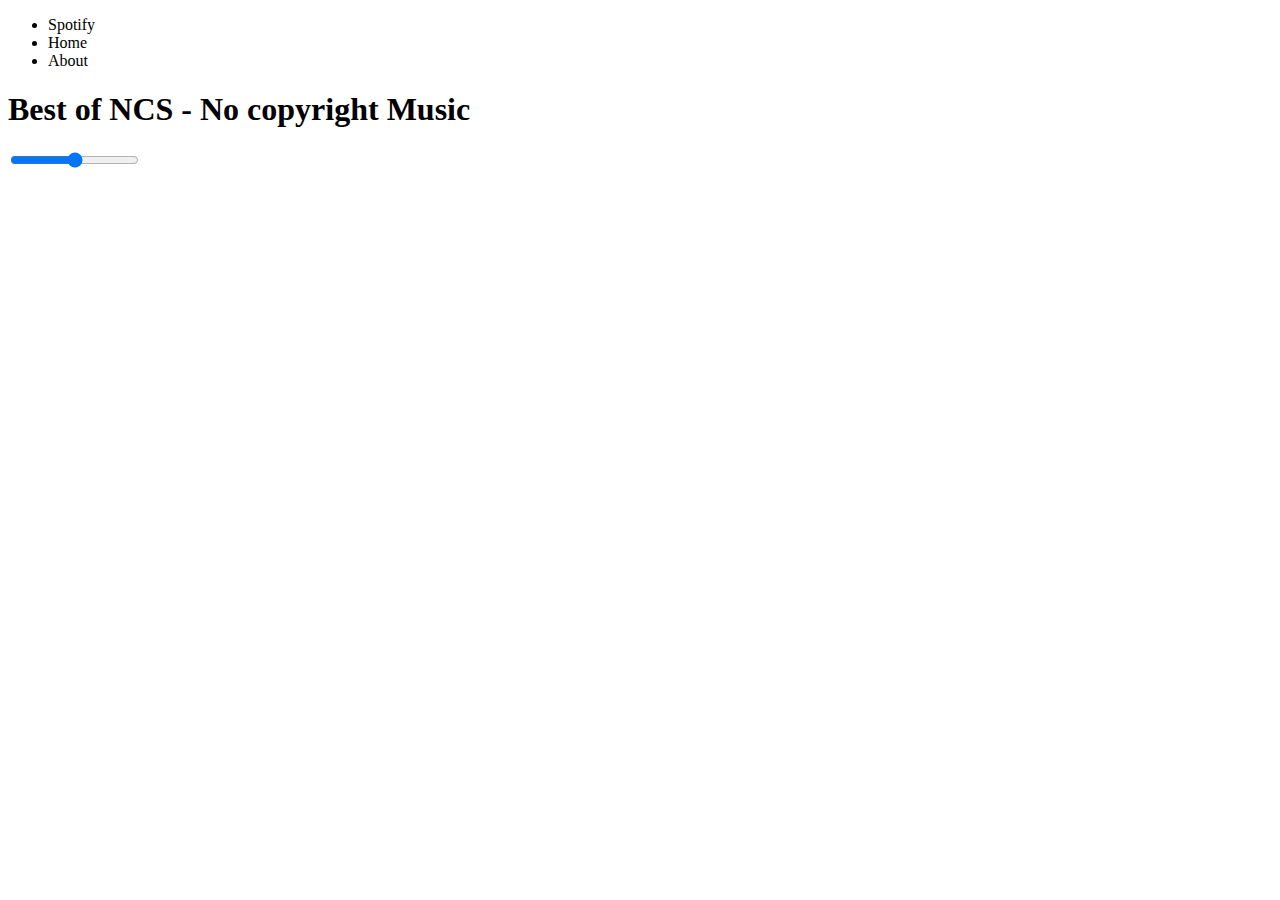
==== Spotify/Index.html @ 302dc85a "Update File" ====
<!DOCTYPE html>
<html lang="en">
  <head>
    <meta charset="UTF-8" />
    <meta name="viewport" content="width=device-width, initial-scale=1.0" />
    <title>Spotify - Your Favorite Music is here</title>
    <link rel="stylesheet" href="style.css" />
  </head>

  <body>
    <nav>
      <ul>
        <li class="brand"><img src="logo.png" alt="" />Spotify</li>
        <li>Home</li>
        <li>About</li>
        
      </ul>
      </nav>

    <div class="container">
      <h1>Best of NCS - No copyright Music</h1>
      <div class="songList"></div>
      <div class="songBanner"></div>
    </div>

    <div class="songBottom">
      <input type="range" name="range" id="myProgressBar" min="0" max="200">
    </div>

    <script src="script.js"></script>
  </body>
</html>
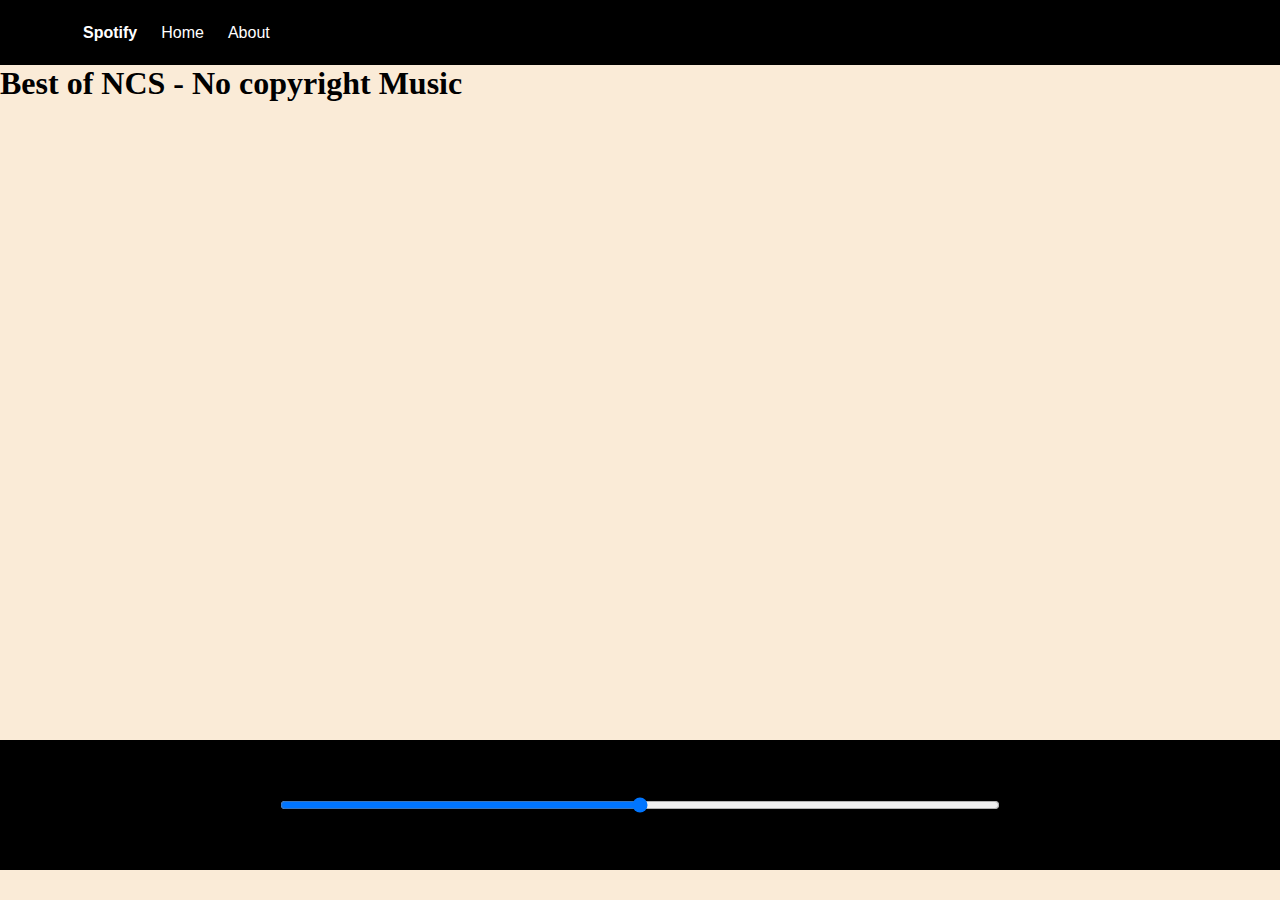
==== commit 3c633c09: "Update index file and style file, working 30 mints today, add fonts, bottom" ====
--- a/Spotify/Index.html
+++ b/Spotify/Index.html
@@ -13,7 +13,6 @@
         <li class="brand"><img src="logo.png" alt="" />Spotify</li>
         <li>Home</li>
         <li>About</li>
-        
       </ul>
       </nav>
 
@@ -23,10 +22,16 @@
       <div class="songBanner"></div>
     </div>
 
-    <div class="songBottom">
+    <div class="Bottom">
       <input type="range" name="range" id="myProgressBar" min="0" max="200">
+      <div class="icons">
+        <!-- FontAwsome icons -->
+        <i class="fa-solid fa-backward"></i>
+        <i class="fa-solid fa-play"></i>
+        <i class="fa-solid fa-forward"></i>
+      </div>
     </div>
-
+    <script src="https://kit.fontawesome.com/1d5fc02374.js" crossorigin="anonymous"></script>
     <script src="script.js"></script>
   </body>
 </html>
--- a/Spotify/style.css
+++ b/Spotify/style.css
@@ -0,0 +1,56 @@
+body {
+  background-color: antiquewhite;
+}
+
+* {
+  margin: 0;
+  padding: 0;
+}
+
+nav {
+  font-family: "Franklin Gothic Medium", "Arial Narrow", Arial, sans-serif;
+}
+
+nav ul {
+  display: flex;
+  align-items: center;
+  list-style-type: none;
+  height: 65px;
+  background-color: black;
+  color: white;
+}
+
+nav ul li {
+  padding: 0 12px;
+}
+
+.brand img {
+  width: 55px;
+  padding: 0 8px;
+}
+
+.brand {
+  display: flex;
+  align-items: center;
+  font-weight: bolder;
+}
+.container{
+    min-height: 75vh;
+}
+
+.Bottom {
+    position: sticky;
+    height: 130px;
+    background-color: black;
+    color: white;
+    display: flex;
+    justify-content: center;
+    align-items: center;
+
+}
+
+#myProgressBar {
+    width: 80vh;
+    text-align: center;
+}
+
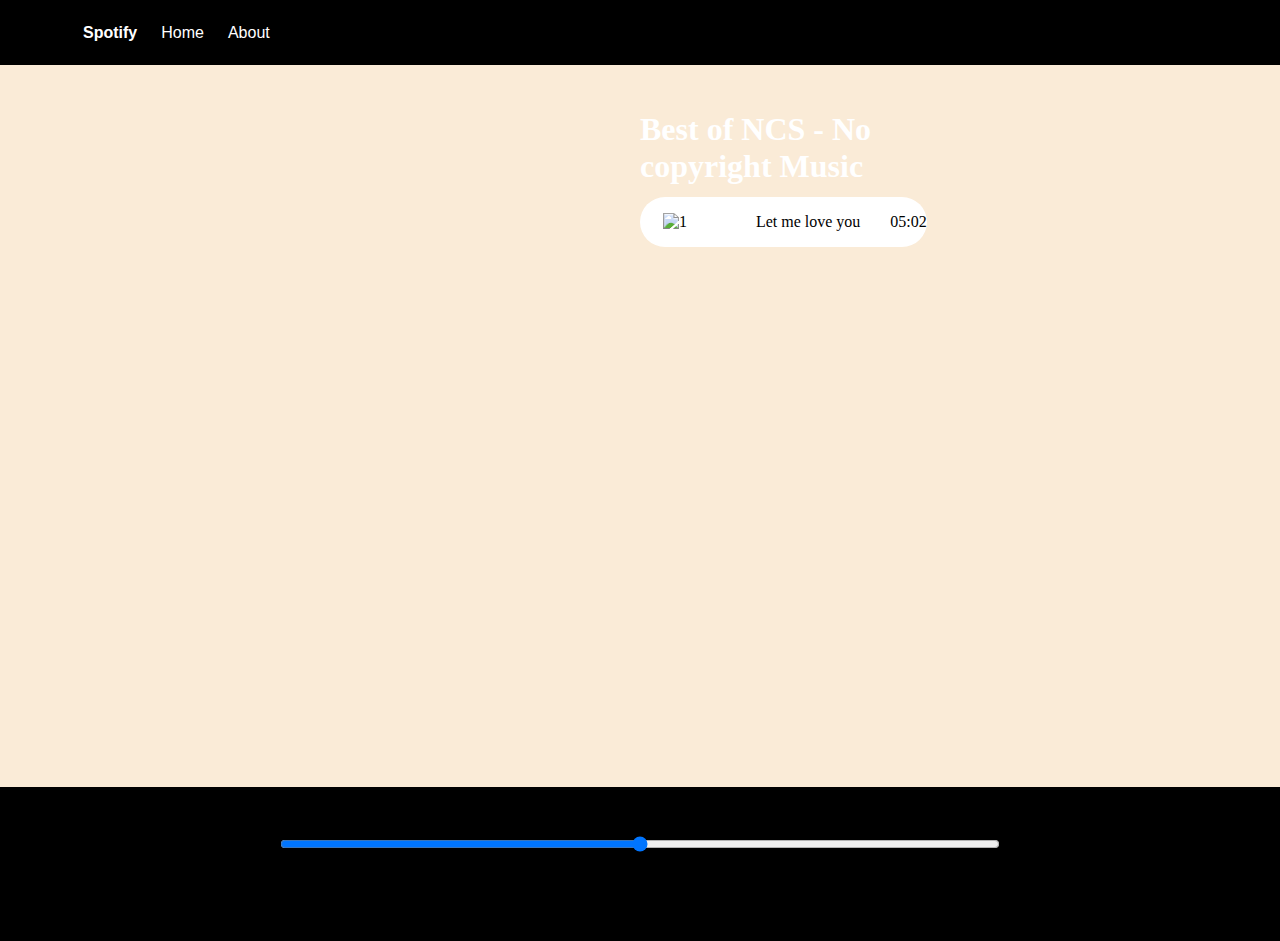
==== commit a71de21c: "Update Index file, add song listing let me love you and add styling and add image or song" ====
--- a/Spotify/Index.html
+++ b/Spotify/Index.html
@@ -14,24 +14,36 @@
         <li>Home</li>
         <li>About</li>
       </ul>
-      </nav>
+    </nav>
 
     <div class="container">
-      <h1>Best of NCS - No copyright Music</h1>
-      <div class="songList"></div>
       <div class="songBanner"></div>
+
+      <div class="songList">
+        <h1>Best of NCS - No copyright Music</h1>
+        <div>
+          <div class="songItem">
+            <img src="let me love you.jpg" alt="1">
+            <span>Let me love you</span>
+            <span class="songListPlay"><span>05:02</span></span>
+          </div>
+        </div>
+      </div>
     </div>
 
     <div class="Bottom">
-      <input type="range" name="range" id="myProgressBar" min="0" max="200">
+      <input type="range" name="range" id="myProgressBar" min="0" max="200" />
       <div class="icons">
         <!-- FontAwsome icons -->
-        <i class="fa-solid fa-backward"></i>
-        <i class="fa-solid fa-play"></i>
-        <i class="fa-solid fa-forward"></i>
+        <i class="fa-solid fa-2x fa-backward"></i>
+        <i class="fa-solid fa-2x fa-play"></i>
+        <i class="fa-solid fa-2x fa-forward"></i>
       </div>
     </div>
-    <script src="https://kit.fontawesome.com/1d5fc02374.js" crossorigin="anonymous"></script>
+    <script
+      src="https://kit.fontawesome.com/1d5fc02374.js"
+      crossorigin="anonymous"
+    ></script>
     <script src="script.js"></script>
   </body>
 </html>
--- a/Spotify/style.css
+++ b/Spotify/style.css
@@ -35,7 +35,27 @@
   font-weight: bolder;
 }
 .container{
-    min-height: 75vh;
+    min-height: 70vh;
+    background-color: black;
+    color: white;
+    font-family: Cambria, Cochin, Georgia, Times, 'Times New Roman', serif;
+    display: flex;
+    margin: 12px auto;
+    width: 70%;
+    border-radius: 12px;
+    padding: 34px;
+    background: url(bg.jpg) center;
+    background-size: cover;
+    justify-content: center;
+
+}
+
+.songList{
+  width: 40%;
+}
+
+.songBanner {
+  width: 40%;
 }
 
 .Bottom {
@@ -46,7 +66,16 @@
     display: flex;
     justify-content: center;
     align-items: center;
+    flex-direction: column;
+    padding: 12px 0;
 
+}
+.icons {
+  margin: 20px ;
+}
+
+.icons i {
+  cursor: pointer;
 }
 
 #myProgressBar {
@@ -54,3 +83,21 @@
     text-align: center;
 }
 
+.songItem {
+  height: 50px;
+  display: flex;
+  background-color: white;
+  width: 80%;
+  margin: 12px 0;
+  color: black;
+  justify-content: space-between;
+  align-items: center;
+border-radius: 34px;
+
+
+}
+
+.songItem img {
+  width: 40px;
+  margin: 0 23px;
+}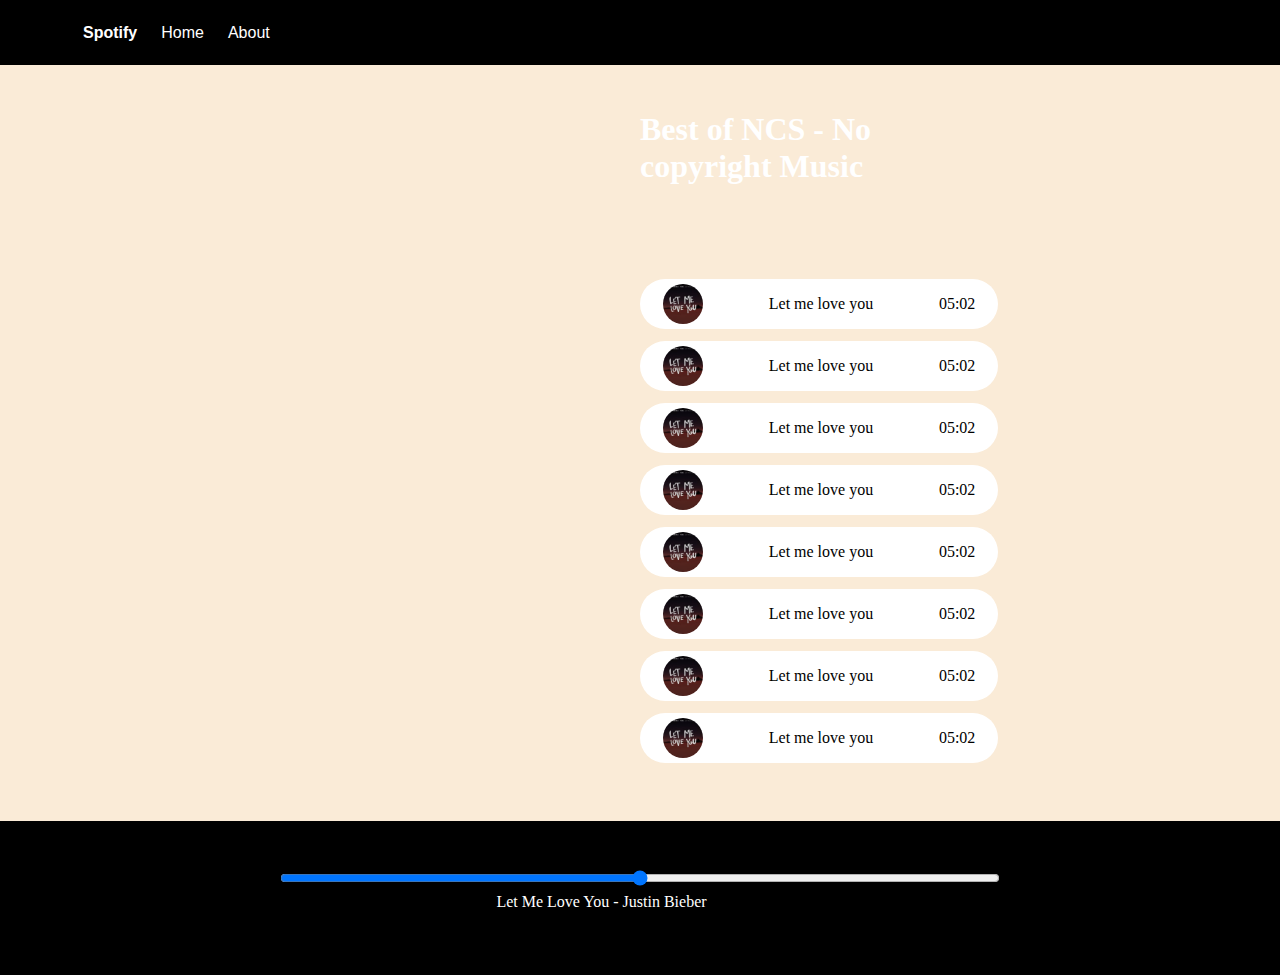
==== commit b2640fb6: "Update index file( Song lists, Playing gif in bottom, update style file ( style song listing and pla" ====
--- a/Spotify/Index.html
+++ b/Spotify/Index.html
@@ -21,11 +21,70 @@
 
       <div class="songList">
         <h1>Best of NCS - No copyright Music</h1>
-        <div>
+        <div class="songItemContainer">
           <div class="songItem">
-            <img src="let me love you.jpg" alt="1">
+            <img src="LMLU.jpg" alt="1" />
             <span>Let me love you</span>
-            <span class="songListPlay"><span>05:02</span></span>
+            <span class="songListPlay"
+              ><span class="timestamp"
+                >05:02 <i class="fa-solid fa-1x fa-play"></i></span
+            ></span>
+          </div>
+          <div class="songItem">
+            <img src="LMLU.jpg" alt="1" />
+            <span>Let me love you</span>
+            <span class="songListPlay"
+              ><span class="timestamp"
+                >05:02 <i class="fa-solid fa-1x fa-play"></i></span
+            ></span>
+          </div>
+          <div class="songItem">
+            <img src="LMLU.jpg" alt="1" />
+            <span>Let me love you</span>
+            <span class="songListPlay"
+              ><span class="timestamp"
+                >05:02 <i class="fa-solid fa-1x fa-play"></i></span
+            ></span>
+          </div>
+          <div class="songItem">
+            <img src="LMLU.jpg" alt="1" />
+            <span>Let me love you</span>
+            <span class="songListPlay"
+              ><span class="timestamp"
+                >05:02 <i class="fa-solid fa-1x fa-play"></i></span
+            ></span>
+          </div>
+          <div class="songItem">
+            <img src="LMLU.jpg" alt="1" />
+            <span>Let me love you</span>
+            <span class="songListPlay"
+              ><span class="timestamp"
+                >05:02 <i class="fa-solid fa-1x fa-play"></i></span
+            ></span>
+          </div>
+          <div class="songItem">
+            <img src="LMLU.jpg" alt="1" />
+            <span>Let me love you</span>
+            <span class="songListPlay"
+              ><span class="timestamp"
+                >05:02 <i class="fa-solid fa-1x fa-play"></i></span
+            ></span>
+          </div>
+          <div class="songItem">
+            <img src="LMLU.jpg" alt="1" />
+            <span>Let me love you</span>
+            <span class="songListPlay"
+              ><span class="timestamp"
+                >05:02 <i class="fa-solid fa-1x fa-play"></i></span
+            ></span>
+          </div>
+          <div class="songItem">
+            <img src="LMLU.jpg" alt="1" />
+            <span>Let me love you</span>
+            <span class="songListPlay"
+              ><span class="timestamp"
+                >05:02 <i class="fa-solid fa-1x fa-play"></i></span
+            ></span>
           </div>
         </div>
       </div>
@@ -39,6 +98,9 @@
         <i class="fa-solid fa-2x fa-play"></i>
         <i class="fa-solid fa-2x fa-forward"></i>
       </div>
+      <div class="songInfo">
+        <img src="playing.gif" alt="Music Playing" width="70px" > Let Me Love You - Justin Bieber
+      </div>
     </div>
     <script
       src="https://kit.fontawesome.com/1d5fc02374.js"
--- a/Spotify/style.css
+++ b/Spotify/style.css
@@ -83,21 +83,38 @@
     text-align: center;
 }
 
+.songItemContainer{
+  margin-top: 94px;
+}
 .songItem {
   height: 50px;
   display: flex;
   background-color: white;
-  width: 80%;
   margin: 12px 0;
   color: black;
   justify-content: space-between;
   align-items: center;
 border-radius: 34px;
-
-
 }
 
 .songItem img {
   width: 40px;
   margin: 0 23px;
+  border-radius: 34px;
+}
+.timestamp {
+  margin: 0 23px;
+}
+
+.timestamp i {
+  cursor: pointer;
+}
+
+.songInfo {
+   position: absolute;
+   left: 33vw;
+}
+.songInfo img{
+ opacity: 0;
+ transition: 1s ease-in;
 }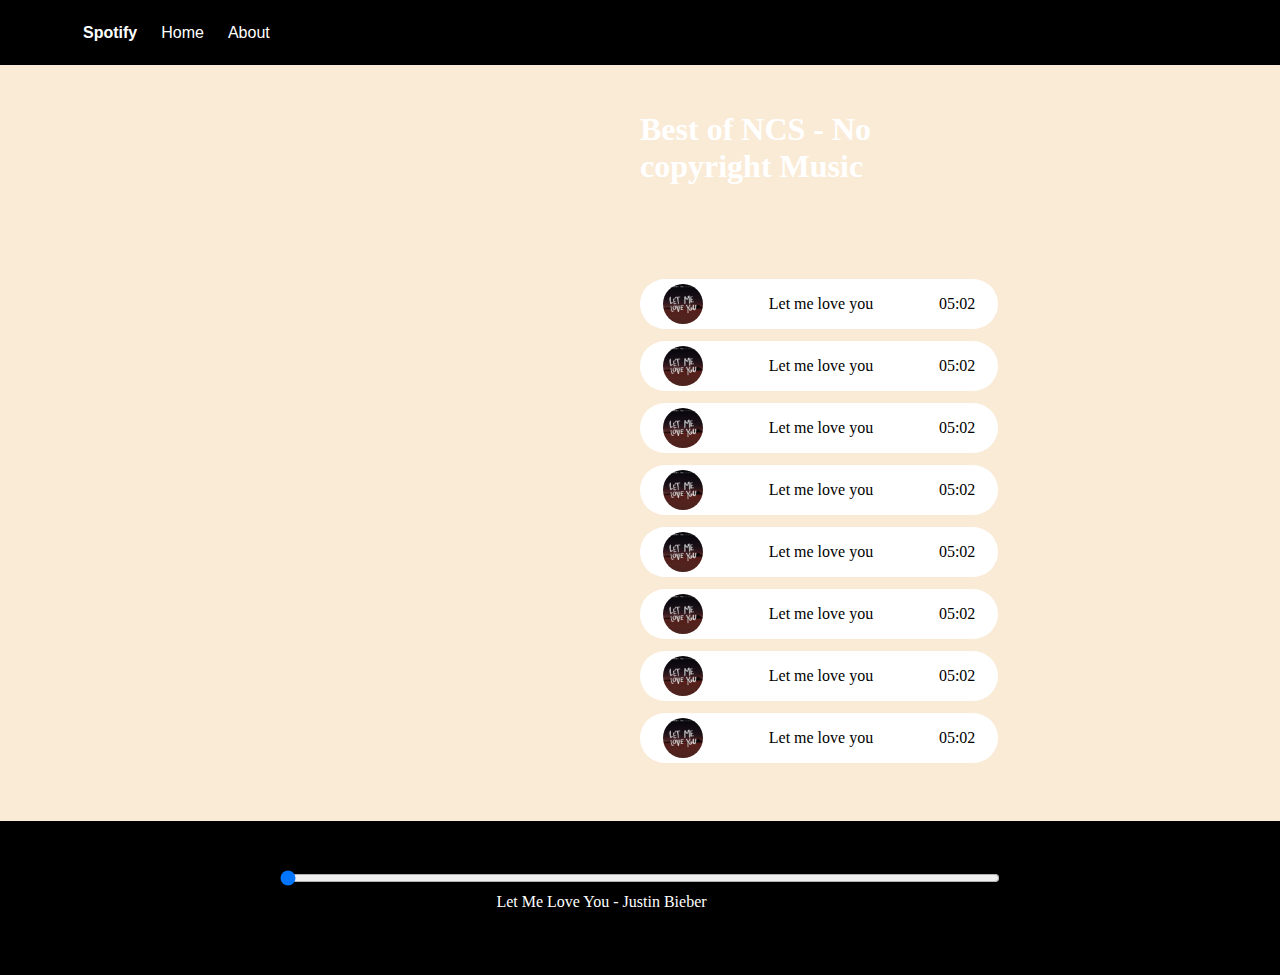
==== commit 69d78459: "Update Index file" ====
--- a/Spotify/Index.html
+++ b/Spotify/Index.html
@@ -91,7 +91,7 @@
     </div>
 
     <div class="Bottom">
-      <input type="range" name="range" id="myProgressBar" min="0" max="200" />
+      <input type="range" name="range" id="myProgressBar" min="0" value="0" max="200" />
       <div class="icons">
         <!-- FontAwsome icons -->
         <i class="fa-solid fa-2x fa-backward"></i>
@@ -99,8 +99,7 @@
         <i class="fa-solid fa-2x fa-forward"></i>
       </div>
       <div class="songInfo">
-        <img src="playing.gif" alt="Music Playing" width="70px" > Let Me Love You - Justin Bieber
-      </div>
+        <img src="playing.gif" alt="Music Playing" width="70px" > Let Me Love You - Justin Bieber      </div>
     </div>
     <script
       src="https://kit.fontawesome.com/1d5fc02374.js"
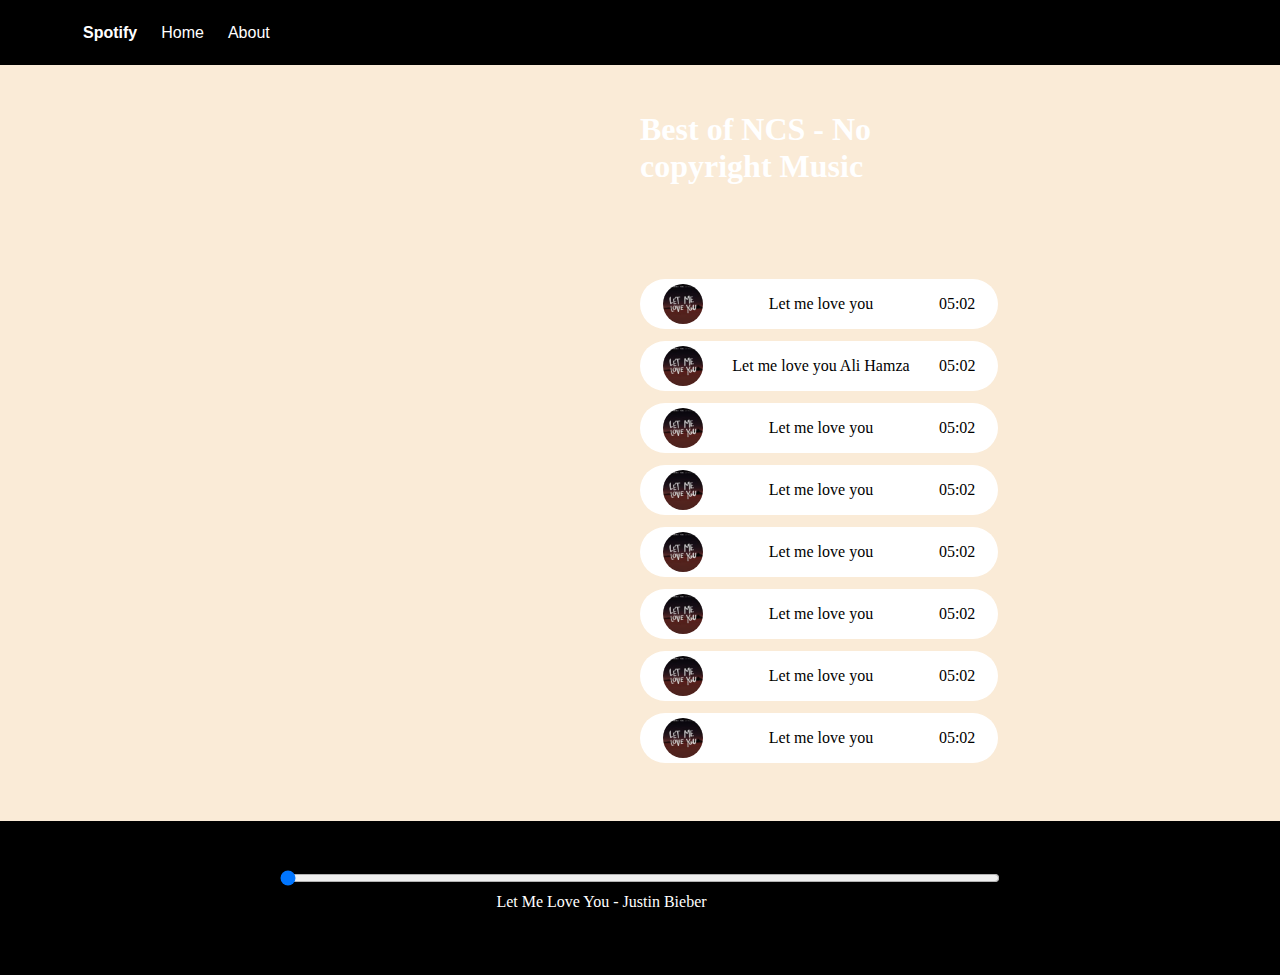
==== commit 3a490277: "Update Index file" ====
--- a/Spotify/Index.html
+++ b/Spotify/Index.html
@@ -32,7 +32,7 @@
           </div>
           <div class="songItem">
             <img src="LMLU.jpg" alt="1" />
-            <span>Let me love you</span>
+            <span>Let me love you Ali Hamza</span>
             <span class="songListPlay"
               ><span class="timestamp"
                 >05:02 <i class="fa-solid fa-1x fa-play"></i></span
@@ -95,7 +95,7 @@
       <div class="icons">
         <!-- FontAwsome icons -->
         <i class="fa-solid fa-2x fa-backward"></i>
-        <i class="fa-solid fa-2x fa-play"></i>
+        <i class="fa-solid fa-2x fa-play" id="masterPlay"></i>
         <i class="fa-solid fa-2x fa-forward"></i>
       </div>
       <div class="songInfo">
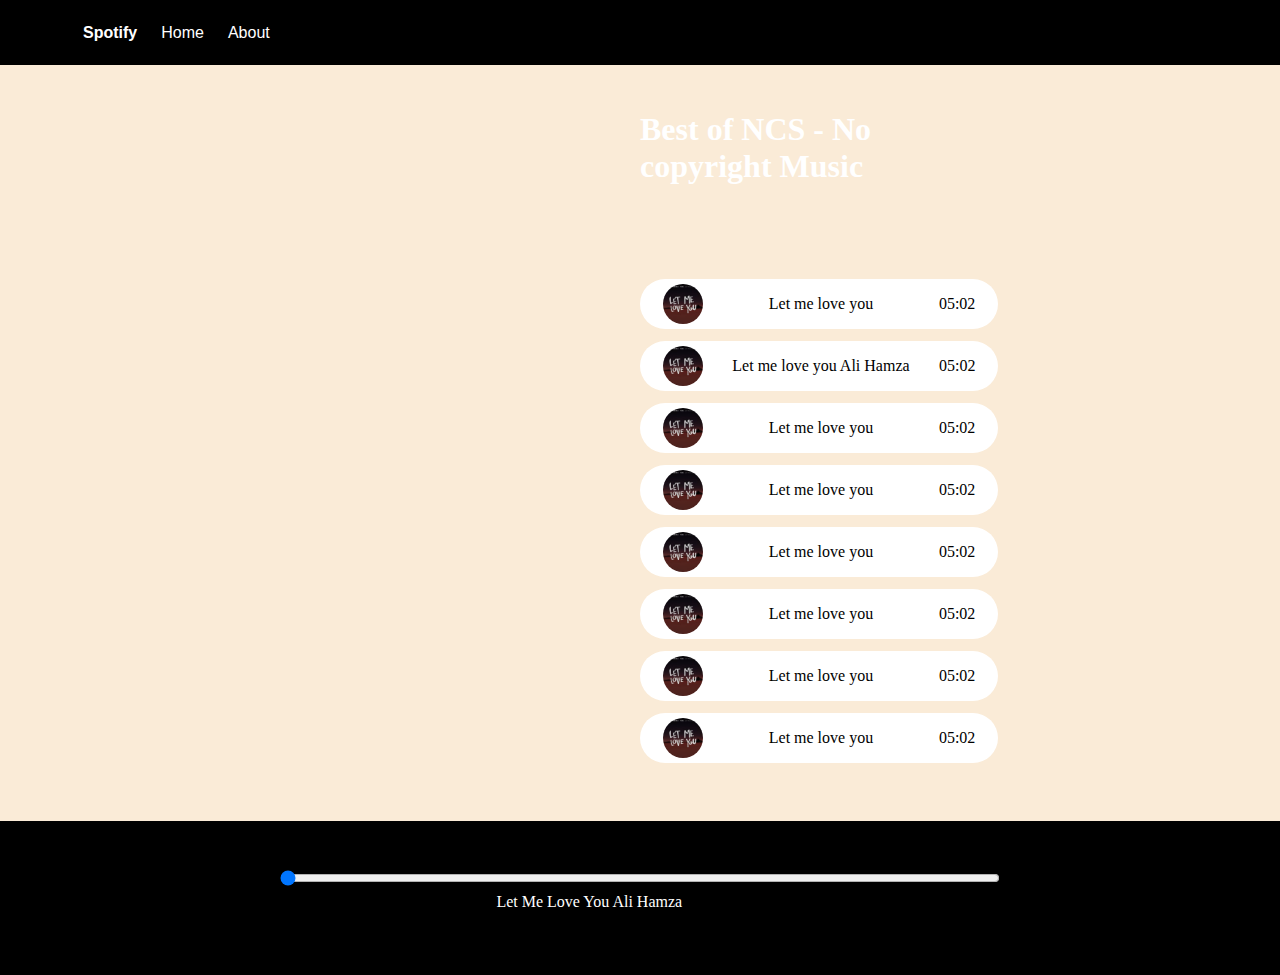
==== commit d1efc8a5: "Update index file" ====
--- a/Spotify/Index.html
+++ b/Spotify/Index.html
@@ -99,7 +99,7 @@
         <i class="fa-solid fa-2x fa-forward"></i>
       </div>
       <div class="songInfo">
-        <img src="playing.gif" alt="Music Playing" width="70px" > Let Me Love You - Justin Bieber      </div>
+        <img src="playing.gif" alt="Music Playing" width="70px" > Let Me Love You Ali Hamza</div>
     </div>
     <script
       src="https://kit.fontawesome.com/1d5fc02374.js"
